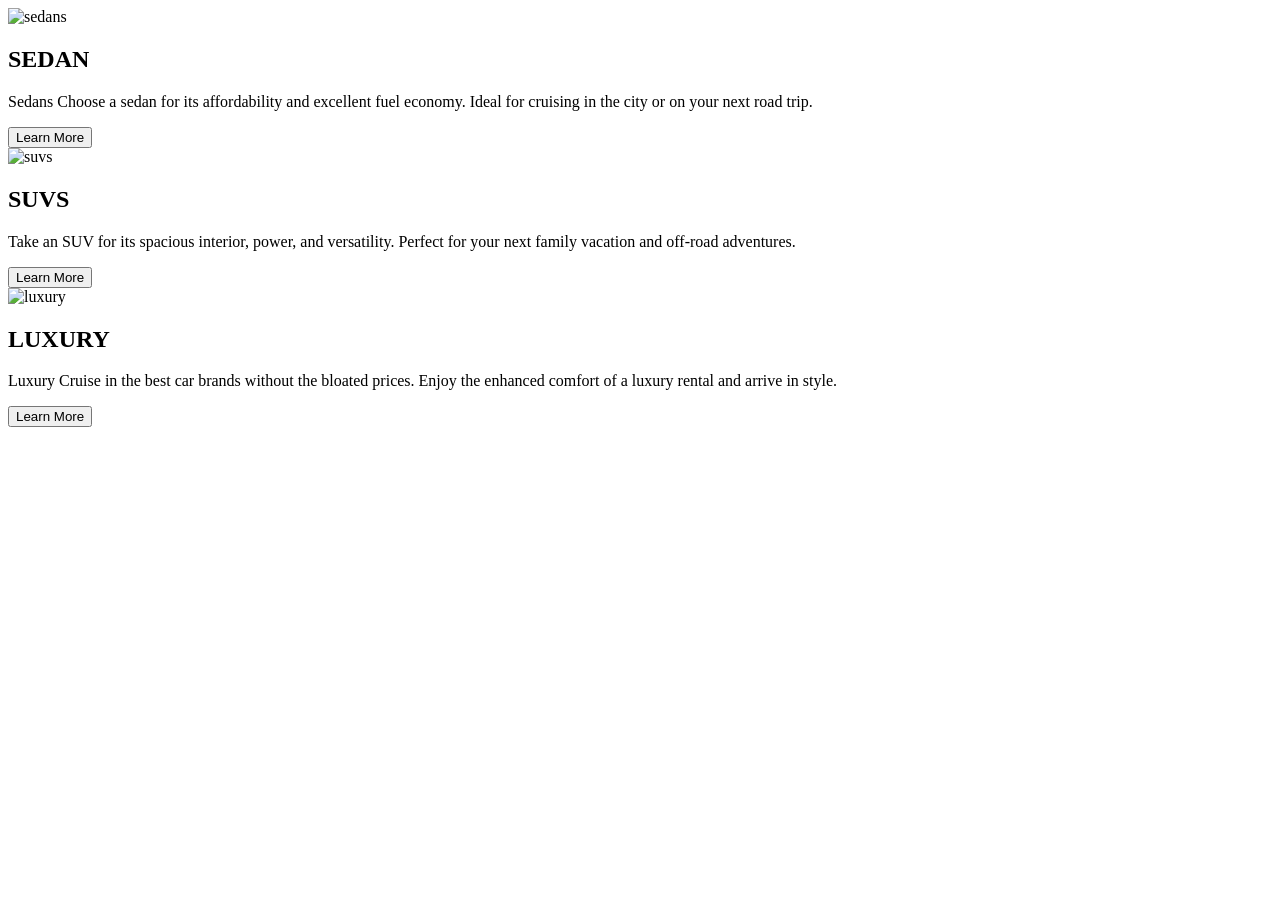
==== index.html @ 7fc5133c "clean up project" ====
<!doctype html>
<html lang="en">
  <head>
    <meta charset="UTF-8" />
    <meta name="viewport" content="width=device-width, initial-scale=1.0" />
    <title>TOP CARDS</title>
    <link rel="stylesheet" href="card.css" />

    <link rel="preconnect" href="https://fonts.googleapis.com" />
    <link rel="preconnect" href="https://fonts.gstatic.com" crossorigin />
    <link
      href="https://fonts.googleapis.com/css2?family=Lexend+Deca:wght@100..900&display=swap"
      rel="stylesheet"
    />

    <link rel="preconnect" href="https://fonts.googleapis.com" />
    <link rel="preconnect" href="https://fonts.gstatic.com" crossorigin />
    <link
      href="https://fonts.googleapis.com/css2?family=Big+Shoulders:opsz,wght@10..72,100..900&display=swap"
      rel="stylesheet"
    />
  </head>
  <body>
    <section class="top-cards">
      <div class="sedan-card">
        <div class="icon">
          <img src="images/icon-sedans.svg" alt="sedans" />
        </div>
        <h2>SEDAN</h2>
        <p>
          Sedans Choose a sedan for its affordability and excellent fuel
          economy. Ideal for cruising in the city or on your next road trip.
        </p>
        <button>Learn More</button>
      </div>

      <div class="suvs-card">
        <div class="icon"><img src="images/icon-suvs.svg" alt="suvs" /></div>
        <h2>SUVS</h2>
        <p>
          Take an SUV for its spacious interior, power, and versatility. Perfect
          for your next family vacation and off-road adventures.
        </p>
        <button>Learn More</button>
      </div>

      <div class="luxury-card">
        <div class="icon">
          <img src="images/icon-luxury.svg" alt="luxury" />
        </div>
        <h2>LUXURY</h2>
        <p>
          Luxury Cruise in the best car brands without the bloated prices. Enjoy
          the enhanced comfort of a luxury rental and arrive in style.
        </p>
        <button>Learn More</button>
      </div>
    </section>
  </body>
</html>
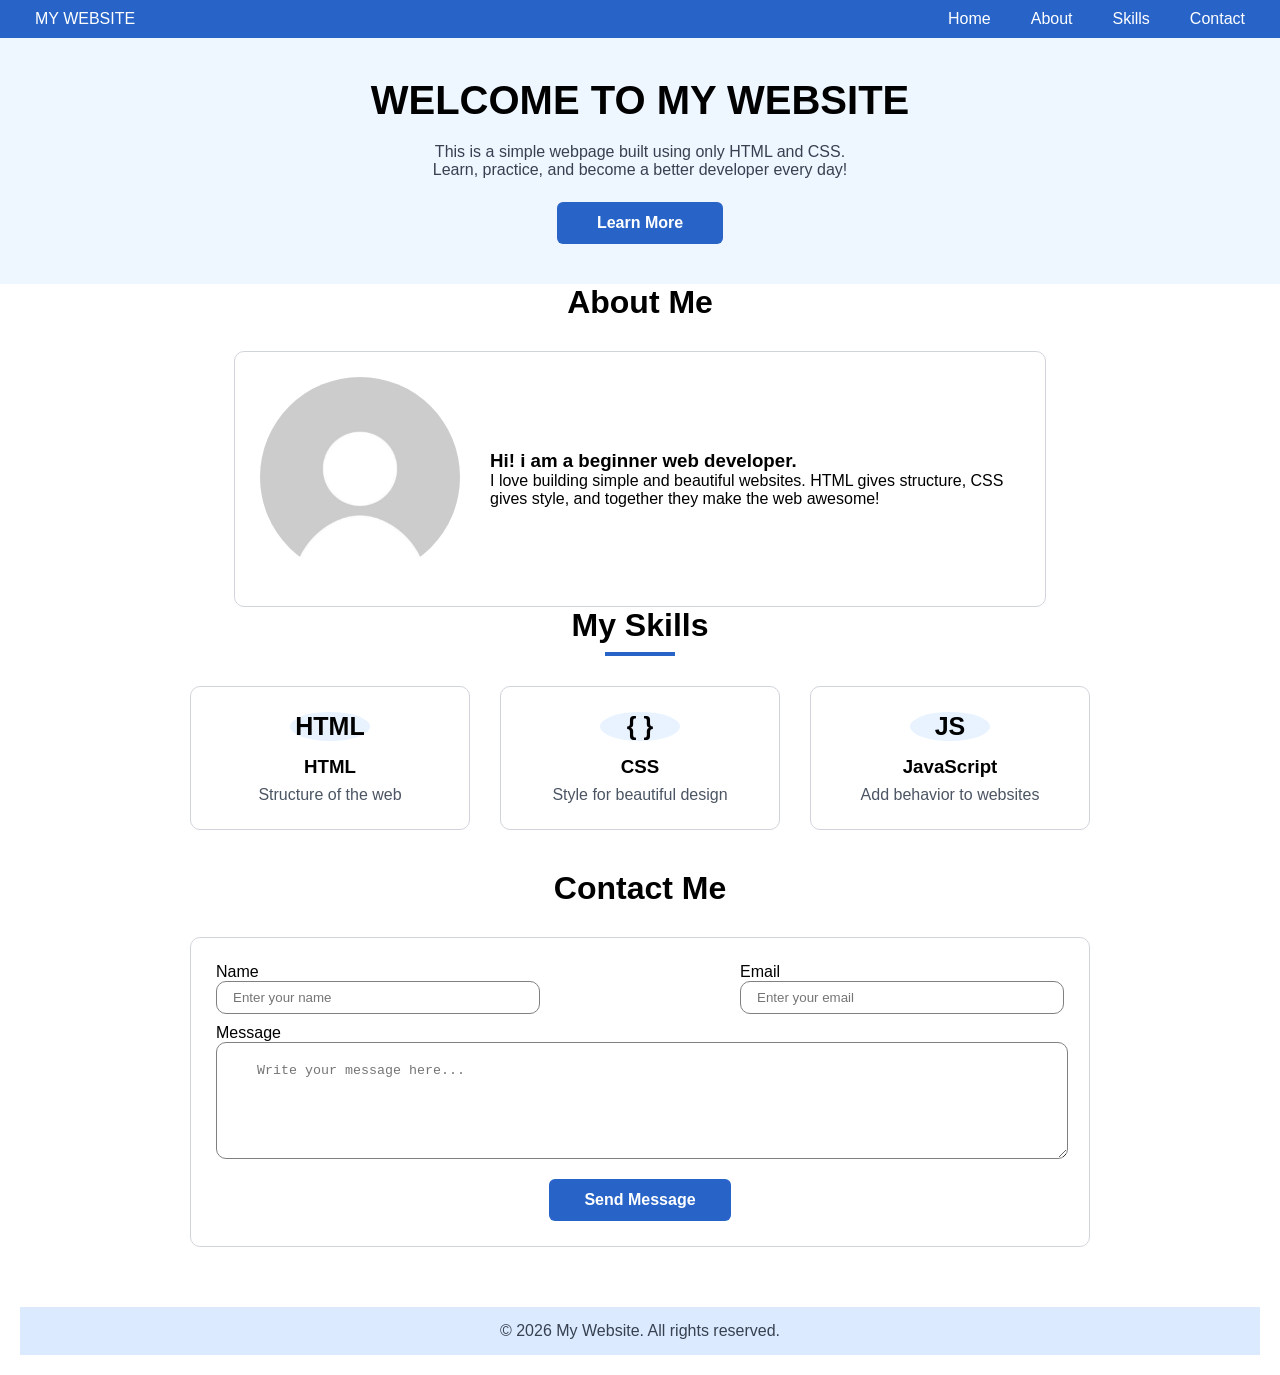
==== commit da7b8039: "optimized the textarea" ====
--- a/index.html
+++ b/index.html
@@ -3,58 +3,127 @@
   <head>
     <meta charset="UTF-8" />
     <meta name="viewport" content="width=device-width, initial-scale=1.0" />
-    <title>TOP CARDS</title>
-    <link rel="stylesheet" href="card.css" />
-
+    <title>MY WEBSITE</title>
+    <meta
+      name="description"
+      content="This is a simple webpage built using only HTML and CSS."
+    />
+    <link rel="stylesheet" href="index.css" />
     <link rel="preconnect" href="https://fonts.googleapis.com" />
     <link rel="preconnect" href="https://fonts.gstatic.com" crossorigin />
     <link
-      href="https://fonts.googleapis.com/css2?family=Lexend+Deca:wght@100..900&display=swap"
-      rel="stylesheet"
-    />
-
-    <link rel="preconnect" href="https://fonts.googleapis.com" />
-    <link rel="preconnect" href="https://fonts.gstatic.com" crossorigin />
-    <link
-      href="https://fonts.googleapis.com/css2?family=Big+Shoulders:opsz,wght@10..72,100..900&display=swap"
+      href="https://fonts.googleapis.com/css2?family=Inter:ital,opsz,wght@0,14..32,100..900;1,14..32,100..900&display=swap"
       rel="stylesheet"
     />
   </head>
   <body>
-    <section class="top-cards">
-      <div class="sedan-card">
-        <div class="icon">
-          <img src="images/icon-sedans.svg" alt="sedans" />
+    <header>
+      <nav>
+        <span>MY WEBSITE</span>
+        <ul>
+          <li><a href="home">Home</a></li>
+          <li><a href="about">About</a></li>
+          <li><a href="skills">Skills</a></li>
+          <li><a href="contact">Contact</a></li>
+        </ul>
+      </nav>
+    </header>
+
+    <main>
+      <section id="home" class="hero">
+        <h1>WELCOME TO MY WEBSITE</h1>
+
+        <p>
+          This is a simple webpage built using only HTML and CSS. <br />
+          Learn, practice, and become a better developer every day!
+        </p>
+
+        <a href="about" class="learn-more">Learn More</a>
+      </section>
+
+      <section id="about">
+        <h2>About Me</h2>
+
+        <div class="about-box">
+          <div class="profile-image">
+            <img src="/Images/non face.png" alt="Profile Picture" />
+          </div>
+          <div class="about-text">
+            <h3>Hi! i am a beginner web developer.</h3>
+
+            <p>
+              I love building simple and beautiful websites. HTML gives
+              structure, CSS gives style, and together they make the web
+              awesome!
+            </p>
+          </div>
         </div>
-        <h2>SEDAN</h2>
-        <p>
-          Sedans Choose a sedan for its affordability and excellent fuel
-          economy. Ideal for cruising in the city or on your next road trip.
-        </p>
-        <button>Learn More</button>
-      </div>
+      </section>
 
-      <div class="suvs-card">
-        <div class="icon"><img src="images/icon-suvs.svg" alt="suvs" /></div>
-        <h2>SUVS</h2>
-        <p>
-          Take an SUV for its spacious interior, power, and versatility. Perfect
-          for your next family vacation and off-road adventures.
-        </p>
-        <button>Learn More</button>
-      </div>
+      <section id="skills">
+        <h2>My Skills</h2>
+        <div class="skills-container">
+          <article class="skill-card">
+            <div class="skill-icon">HTML</div>
+            <h3>HTML</h3>
+            <p>Structure of the web</p>
+          </article>
 
-      <div class="luxury-card">
-        <div class="icon">
-          <img src="images/icon-luxury.svg" alt="luxury" />
+          <article class="skill-card">
+            <div class="skill-icon">{ }</div>
+            <h3>CSS</h3>
+            <p>Style for beautiful design</p>
+          </article>
+
+          <article class="skill-card">
+            <div class="skill-icon">JS</div>
+            <h3>JavaScript</h3>
+            <p>Add behavior to websites</p>
+          </article>
         </div>
-        <h2>LUXURY</h2>
-        <p>
-          Luxury Cruise in the best car brands without the bloated prices. Enjoy
-          the enhanced comfort of a luxury rental and arrive in style.
-        </p>
-        <button>Learn More</button>
-      </div>
-    </section>
+      </section>
+
+      <section id="contact">
+        <h2>Contact Me</h2>
+        <form>
+          <div class="form-row">
+            <div class="form-group">
+              <label for="name">Name</label>
+              <input
+                type="text"
+                id="name"
+                name="name"
+                placeholder="Enter your name"
+              />
+            </div>
+            <div class="form-group">
+              <label for="email">Email</label>
+              <input
+                type="text"
+                id="email"
+                name="email"
+                placeholder="Enter your email"
+              />
+            </div>
+          </div>
+
+          <div class="form-group">
+            <label for="message">Message</label>
+            <textarea
+              name="message"
+              id="message"
+              rows="5"
+              placeholder="Write your message here..."
+            ></textarea>
+          </div>
+
+          <button type="submit">Send Message</button>
+        </form>
+      </section>
+    </main>
+
+    <footer>
+      <p>&copy; 2026 My Website. All rights reserved.</p>
+    </footer>
   </body>
 </html>
--- a/index.css
+++ b/index.css
@@ -0,0 +1,319 @@
+/* .container {
+  display: flex;
+  background-color: rgb(20, 116, 145);
+}
+
+.noodles {
+  background-color: rgb(155, 96, 7);
+  width: 100px;
+  height: 70px;
+}
+
+.rice {
+  background-color: brown;
+  width: 100px;
+  height: 70px;
+}
+
+.beans {
+  background-color: aquamarine;
+  width: 100px;
+  height: 70px;
+} */
+
+* {
+  margin: 0;
+}
+
+body {
+  background-color: #fff;
+  font-family: "Inter", sans-serif;
+  font-style: normal;
+}
+
+img {
+  width: 200px;
+  height: 200px;
+  border-radius: 50%;
+}
+
+nav {
+  background-color: #2864c7;
+  width: auto;
+  color: #fff;
+  display: flex;
+  justify-content: space-between;
+  align-items: center;
+  padding: 10px 35px;
+}
+
+ul {
+  gap: 40px;
+  display: flex;
+  list-style: none;
+}
+
+a {
+  text-decoration: none;
+  color: white;
+}
+
+.hero {
+  background-color: #eef6ff;
+  text-align: center;
+  padding: 40px 20px;
+}
+
+.hero > h1 {
+  font-size: 40px;
+  margin-bottom: 20px;
+}
+
+.hero > p {
+  margin-bottom: 8px;
+  color: #374151;
+}
+
+.learn-more {
+  display: inline-block;
+  padding: 12px 40px;
+  background-color: #2864c7;
+  color: white;
+  text-decoration: none;
+  border-radius: 6px;
+  font-weight: bold;
+  margin-top: 15px;
+}
+
+#about > h2 {
+  text-align: center;
+  font-size: 32px;
+  margin-bottom: 30px;
+}
+
+#about > h2 ::after {
+  content: "";
+  display: block;
+  width: 70px;
+  height: 4px;
+  background-color: #2864c7;
+  margin: 8px auto 0;
+}
+
+.about-box {
+  max-width: 760px;
+  margin: 0 auto;
+  padding: 25px;
+
+  border: 1px solid #d1d5db;
+  border-radius: 10px;
+
+  display: flex;
+  align-items: center;
+  gap: 30px;
+}
+
+#skills > h2 {
+  text-align: center;
+  font-size: 32px;
+  margin-bottom: 30px;
+}
+
+#skills > h2::after {
+  content: "";
+  display: block;
+  width: 70px;
+  height: 4px;
+  background-color: #2864c7;
+  margin: 8px auto 0;
+}
+
+.skills-container {
+  flex-direction: row;
+  display: flex;
+  gap: 30px;
+  justify-content: center;
+  align-items: stretch;
+
+  max-width: 900px;
+  margin: 0 auto;
+}
+
+.skill-card {
+  flex: 1;
+  padding: 25px 15px;
+  border: 1px solid #d1d5db;
+  border-radius: 10px;
+  text-align: center;
+}
+
+.skill-icon {
+  width: 80px;
+  height: 80;
+  margin: 0 auto 15px;
+  background-color: #e8f3ff;
+  border-radius: 50%;
+  display: flex;
+  align-items: center;
+  justify-content: center;
+  font-size: 25px;
+  font-weight: bold;
+}
+
+.skill-card h3 {
+  margin-bottom: 8px;
+}
+
+.skill-card p {
+  color: #4b5563;
+}
+
+#contact > h2 {
+  text-align: center;
+  font-size: 32px;
+  margin-bottom: 30px;
+}
+
+#contact > h2 ::after {
+  content: "";
+  display: block;
+  width: 70px;
+  height: 4px;
+  background-color: #2864c7;
+  margin: 8px auto 0;
+}
+
+#contact {
+  max-width: 900px;
+  margin: 0 auto;
+  padding: 40px 20px;
+}
+
+button {
+  display: block;
+  margin: 20px auto 0;
+  padding: 12px 35px;
+  background-color: #2864c7;
+  color: white;
+  border: none;
+  border-radius: 6px;
+  font-size: 16px;
+  font-weight: bold;
+  cursor: pointer;
+}
+
+input {
+  padding: 8px 16px;
+  border-radius: 10px;
+  border: grey 1px solid;
+  align-items: center;
+  justify-content: center;
+  display: flex;
+  width: 290px;
+}
+
+textarea {
+  padding: 20px 40px;
+  border-radius: 10px;
+  border: 1px solid grey;
+  align-items: center;
+  justify-content: center;
+  display: flex;
+  width: 770px;
+}
+
+footer {
+  background-color: #dbeafe;
+  text-align: center;
+  padding: 15px;
+  margin: 20px;
+}
+
+footer > p {
+  color: #374151;
+}
+
+form {
+  border: 1px solid #d1d5db;
+  border-radius: 10px;
+  padding: 25px;
+}
+
+.contact-form {
+  width: 500px;
+}
+
+.form-row {
+  display: flex;
+  gap: 200px;
+}
+
+.form-group {
+  margin-bottom: 10px;
+}
+
+/* mobile screen */
+
+@media (max-width: 600px) {
+  img {
+    height: 200px;
+    width: 200px;
+  }
+
+  .skills-container {
+    display: block;
+    gap: 20px 35px;
+    justify-content: center;
+    align-items: stretch;
+
+    max-width: 900px;
+    margin: 0 auto;
+  }
+
+  .form-row {
+    flex-direction: column;
+    gap: 5px;
+  }
+
+  .form-group {
+    width: 100%;
+  }
+
+  .form-group > input {
+    width: 100%;
+    box-sizing: border-box;
+    display: block;
+  }
+
+  textarea {
+    padding: 20px 40px;
+    border-radius: 10px;
+    border: 1px solid grey;
+    width: 310px;
+  }
+
+  ul {
+    gap: 10px;
+    display: flex;
+    list-style: none;
+    width: 200px;
+  }
+
+  textarea {
+    padding: 20px 40px;
+    border-radius: 10px;
+    border: 1px solid grey;
+    align-items: center;
+    justify-content: center;
+    display: flex;
+    width: 600px;
+  }
+}
+
+@media (max-width: 768px) {
+  .form-group > input {
+    width: 100%;
+    box-sizing: border-box;
+    display: block;
+  }
+}
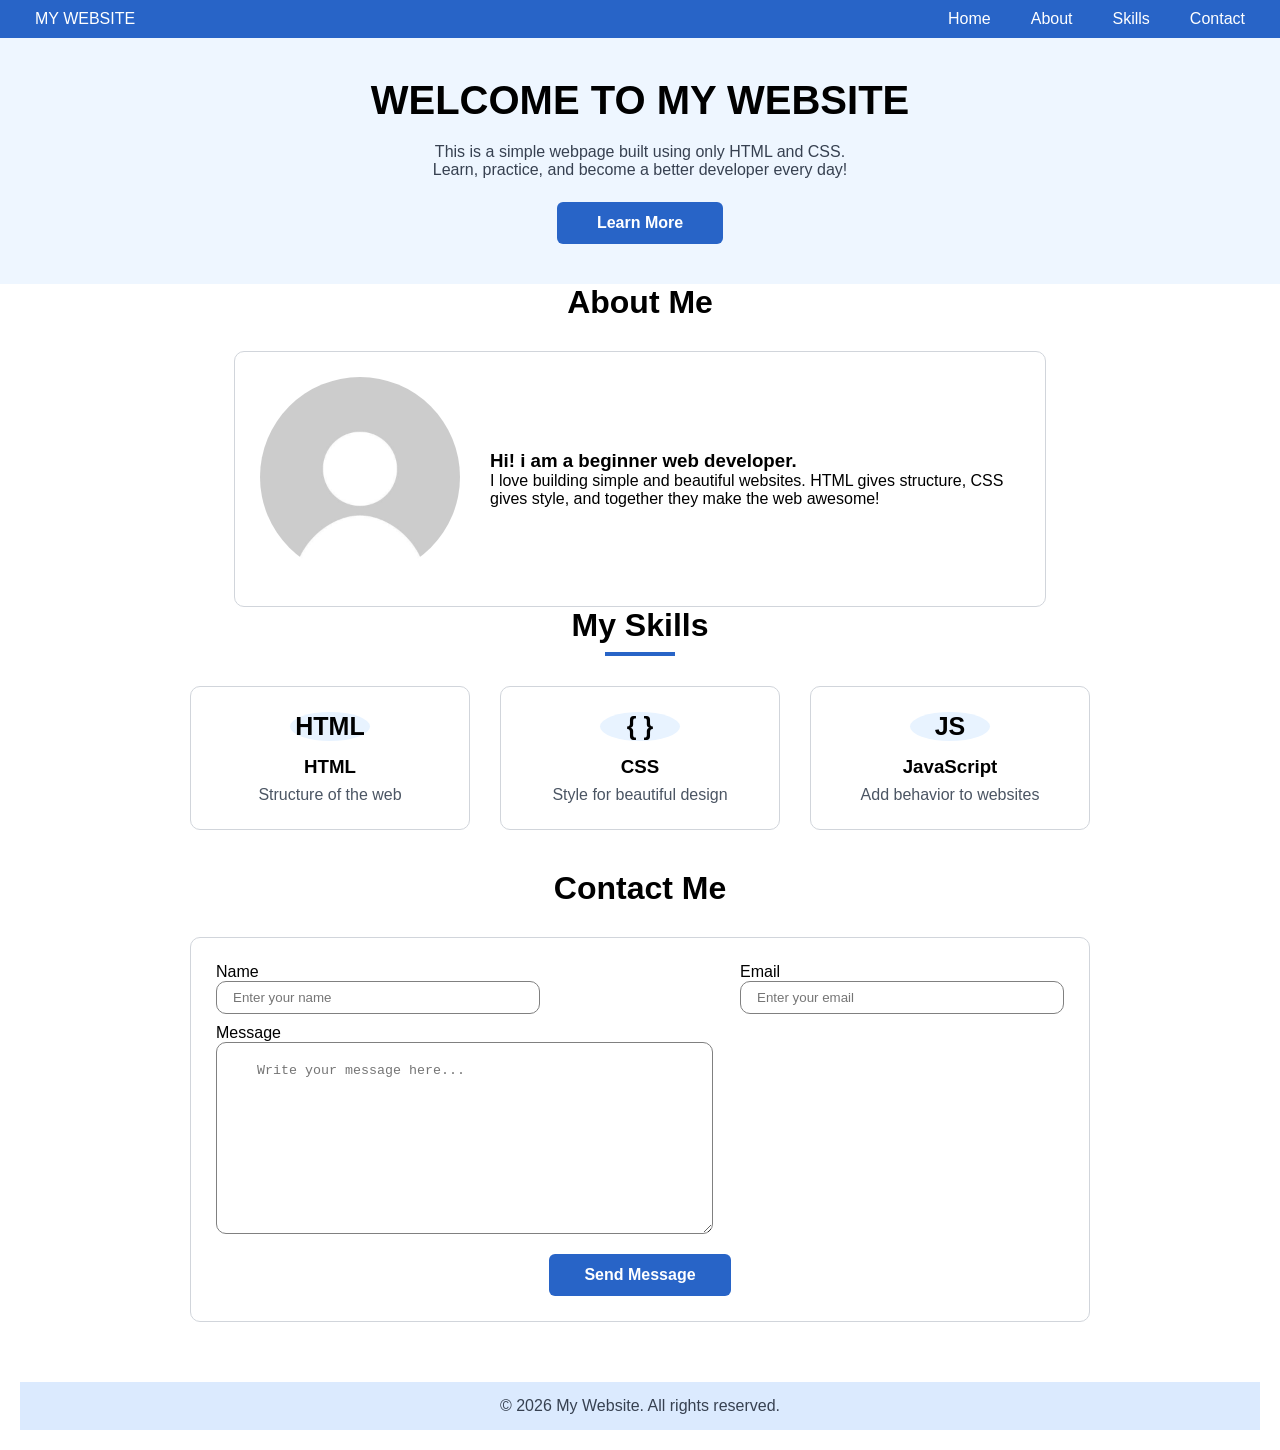
==== commit 7a299e4a: "optimized the textarea on css" ====
--- a/index.html
+++ b/index.html
@@ -112,7 +112,8 @@
             <textarea
               name="message"
               id="message"
-              rows="5"
+              rows="10"
+              cols="50"
               placeholder="Write your message here..."
             ></textarea>
           </div>
--- a/index.css
+++ b/index.css
@@ -219,7 +219,7 @@
   align-items: center;
   justify-content: center;
   display: flex;
-  width: 770px;
+  /* width: 770px; */
 }
 
 footer {
@@ -299,15 +299,15 @@
     width: 200px;
   }
 
-  textarea {
+  /* textarea {
     padding: 20px 40px;
     border-radius: 10px;
     border: 1px solid grey;
     align-items: center;
     justify-content: center;
     display: flex;
-    width: 600px;
-  }
+    width: 50px;
+  } */
 }
 
 @media (max-width: 768px) {
